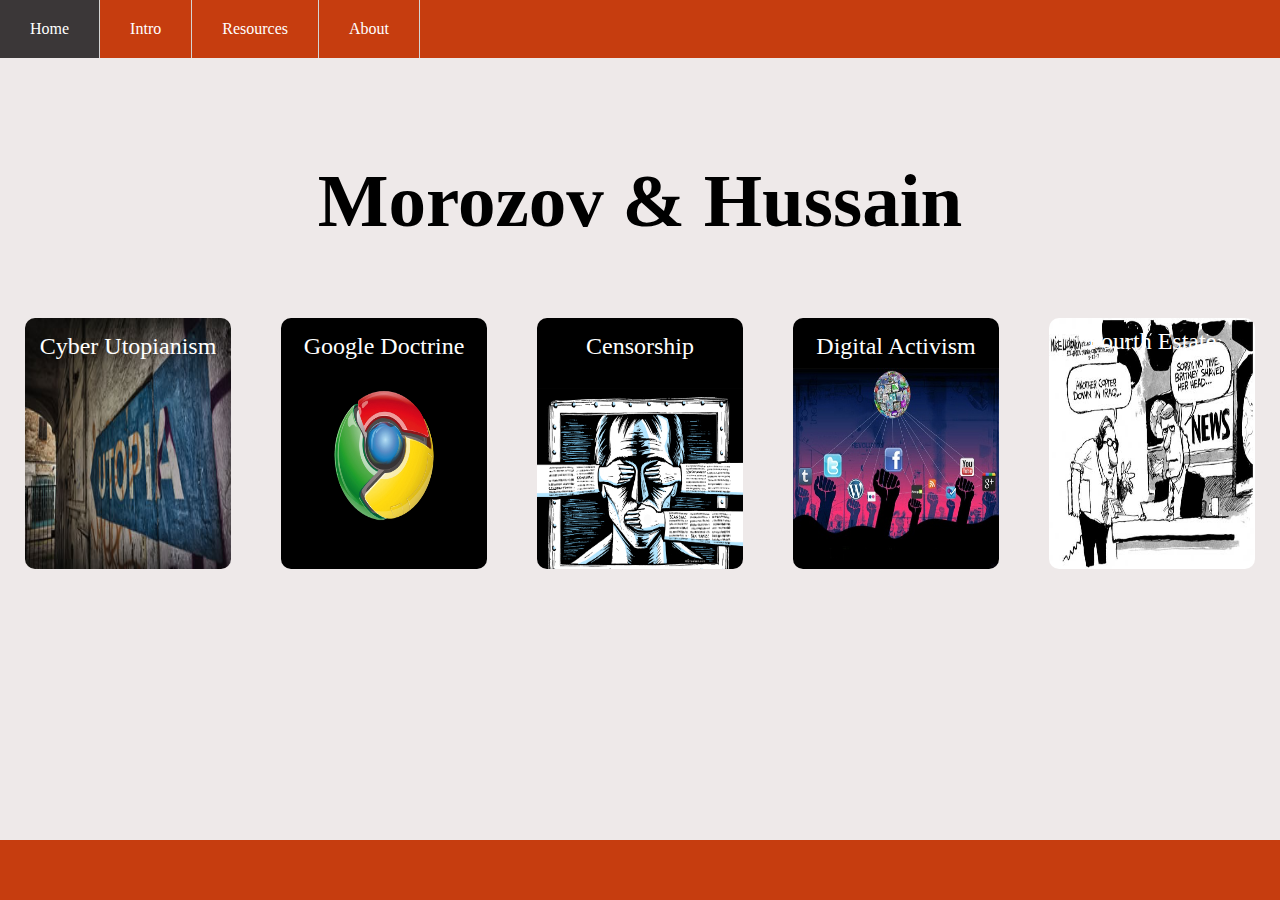
==== index.html @ 1659e242 "added fourth estate" ====
<!DOCTYPE html>
<html>
  <head>
    <meta charset="utf-8">
    <title>UMN Group 3 Final</title>
    <link rel="stylesheet" href="css/master.css">
  </head>
  <body>
    <div class="container">
      <div class="navBar">
        <ul>
          <li id="active"><a href="index.html">Home</a></li>
          <li><a href="intro.html">Intro</a></li>
          <li><a href="#">Resources</a></li>
          <li><a href="about.html">About</a></li>
        </ul>
      </div>
      <h1 class="title">Morozov & Hussain</h1>
      <div class="content">

        <a href="#"><div class="contentDiv" id="utopia" >
          <p id="cyberUtopianism">Cyber Utopianism</p>
        </div></a>
        <a href="#"><div class="contentDiv" id="google">
          <p id="googleDoctrine">Google Doctrine</p>
        </div></a>
        <a href="#"><div class="contentDiv" id="censorship">
          <p id="internetCensorship">Censorship</p>
        </div></a>
        <a href="#"><div class="contentDiv" id="activism">
          <p id="digitalActivism">Digital Activism</p>
        </div></a>
        <a href="topics/fourthEstate.html"><div class="contentDiv" id="fourth">
          <p id="fourthEstate">Fourth Estate</p>
        </div></a>
      </div>
      <div class="footer">

      </div>
    </div>
  </body>
</html>
---- css/master.css ----
html, body, .container{
    min-height: 100%;

    font-family: "san-serif", "tahoma";
}

body{
  margin: 0;
  background-color: #eee9e9;
}

.navBar ul {
    list-style-type: none;
    margin: 0;
    padding: 0;
    overflow: hidden;
    background-color: #C63D0F;
}

.navBar li {
    float: left;
    border-right:1px solid #D4D4D4;
}

.navBar li a {
    display: block;
    color: white;
    text-align: center;
    padding: 20px 30px;
    text-decoration: none;
}

.navBar li a:hover:not(#active) {
    background-color: #3B3738;
}

li.dropdown {
    display: inline-block;
}

#active {
    background-color: #3B3738;
}

.title{
  font-size: 75px;
  text-align: center;
  margin-top: 100px;
  color: black;
  height: 10px;
}

.content{
    display: flex;

}

.content > a  {
  flex: 1;
}

.content a{
  text-decoration: none;
}
.contentDiv{
  background-color: black;
  border-radius: 10px;
  height: 150%;
  margin: 25px;
  margin-top: 100px;
  transition: 1s ease;
}

.contentDiv:hover{
-webkit-transform: scale(1.1);
-ms-transform: scale(1.1);
transform: scale(1.1);
transition: 1s ease;
}

 #utopia{
   background-image: url("../media/utopia.png");
   background-size: 100% 100%;
   background-repeat: no-repeat;
 }

#cyberUtopianism{
    text-align: center;
    color: white;
    font-size: 24px;
    padding-top: 15px;
}

#google{
  background-image: url("../media/google.png");
  background-size: 100% 70%;
  background-position: 0px 50px;
  background-repeat: no-repeat;
}

#googleDoctrine{
   text-align: center;
   color: white;
   font-size: 24px;
   padding-top: 15px;
}

#censorship{
  background-image: url("../media/censorship.png");
  background-size: 100% 80%;
  background-position: 0px 70px;
  background-repeat: no-repeat;
}

#internetCensorship{
   text-align: center;
   color: white;
   font-size: 24px;
   padding-top: 15px;
}

#activism{
  background-image: url("../media/activism.png");
  background-size: 100% 80%;
  background-position: 0px 50px;
  background-repeat: no-repeat;
}

#digitalActivism{
   text-align: center;
   color: white;
   font-size: 24px;
   padding-top: 15px;
}

#fourth{
  background-image: url("../media/fourth.png");
  background-size: 100% 100%;
  background-repeat: no-repeat;
}

#fourthEstate{
   text-align: center;
   color: white;
   font-size: 24px;
   padding-top: 10px;
}

.footer{
  background-color: #C63D0F;
  height: 60px;
  left: 0;
  width: 100%;
  position: absolute;
  bottom: 0;
}
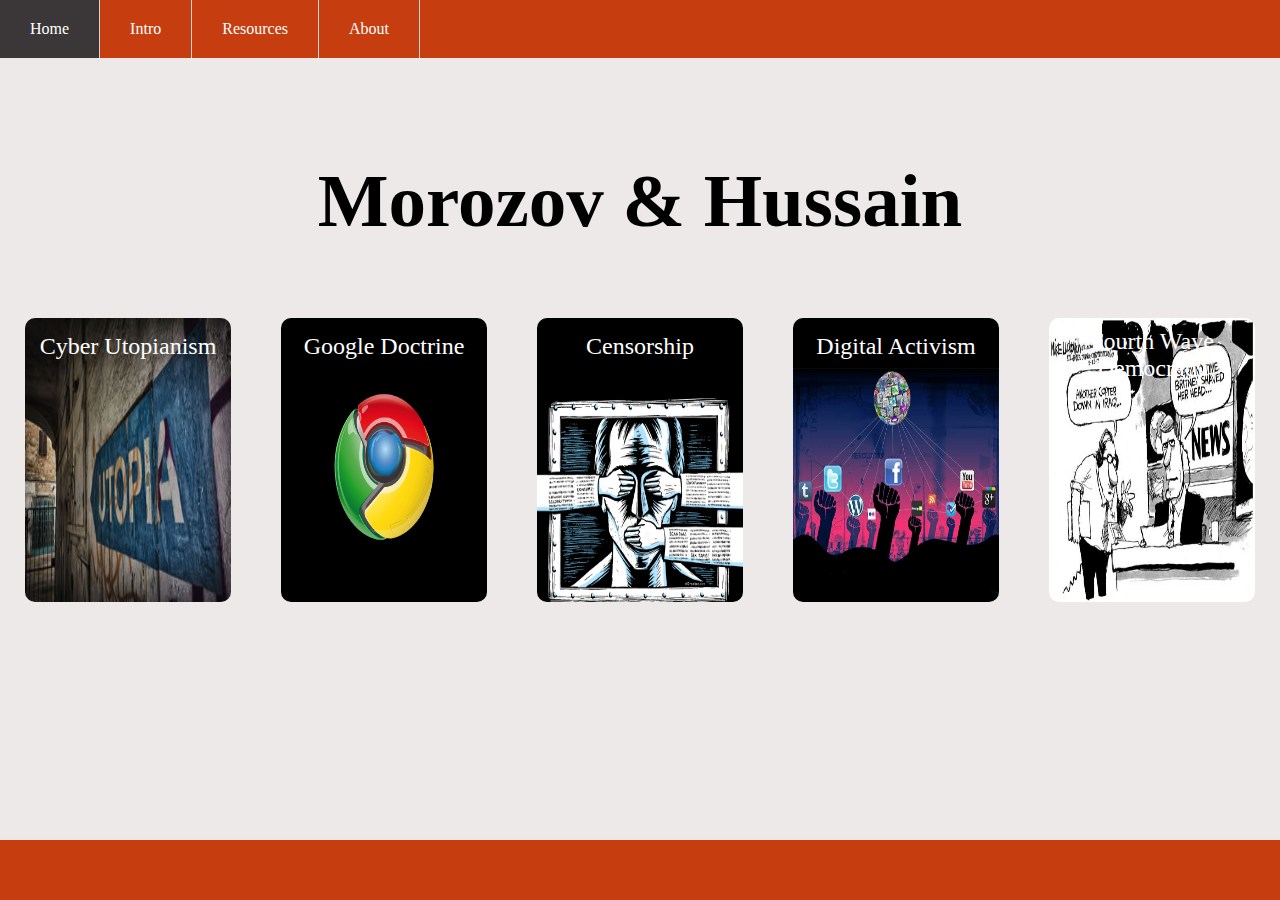
==== commit 4bbbb411: "fixed fourth estate" ====
--- a/index.html
+++ b/index.html
@@ -18,25 +18,25 @@
       <h1 class="title">Morozov & Hussain</h1>
       <div class="content">
 
-        <a href="#"><div class="contentDiv" id="utopia" >
+        <a href="topics/cyberUtopianism.html"><div class="contentDiv" id="utopia" >
           <p id="cyberUtopianism">Cyber Utopianism</p>
         </div></a>
-        <a href="#"><div class="contentDiv" id="google">
+        <a href="topics/googleDoctrine.html"><div class="contentDiv" id="google">
           <p id="googleDoctrine">Google Doctrine</p>
         </div></a>
         <a href="#"><div class="contentDiv" id="censorship">
           <p id="internetCensorship">Censorship</p>
         </div></a>
-        <a href="#"><div class="contentDiv" id="activism">
+        <a href="topics/digitalActivism.html"><div class="contentDiv" id="activism">
           <p id="digitalActivism">Digital Activism</p>
         </div></a>
         <a href="topics/fourthEstate.html"><div class="contentDiv" id="fourth">
-          <p id="fourthEstate">Fourth Estate</p>
+          <p id="fourthEstate">Fourth Wave Democracy</p>
         </div></a>
       </div>
-      <div class="footer">
+    </div>
+    <div class="footer">
 
-      </div>
     </div>
   </body>
 </html>
--- a/css/master.css
+++ b/css/master.css
@@ -151,6 +151,6 @@
   height: 60px;
   left: 0;
   width: 100%;
-  position: absolute;
+  position: fixed;
   bottom: 0;
 }
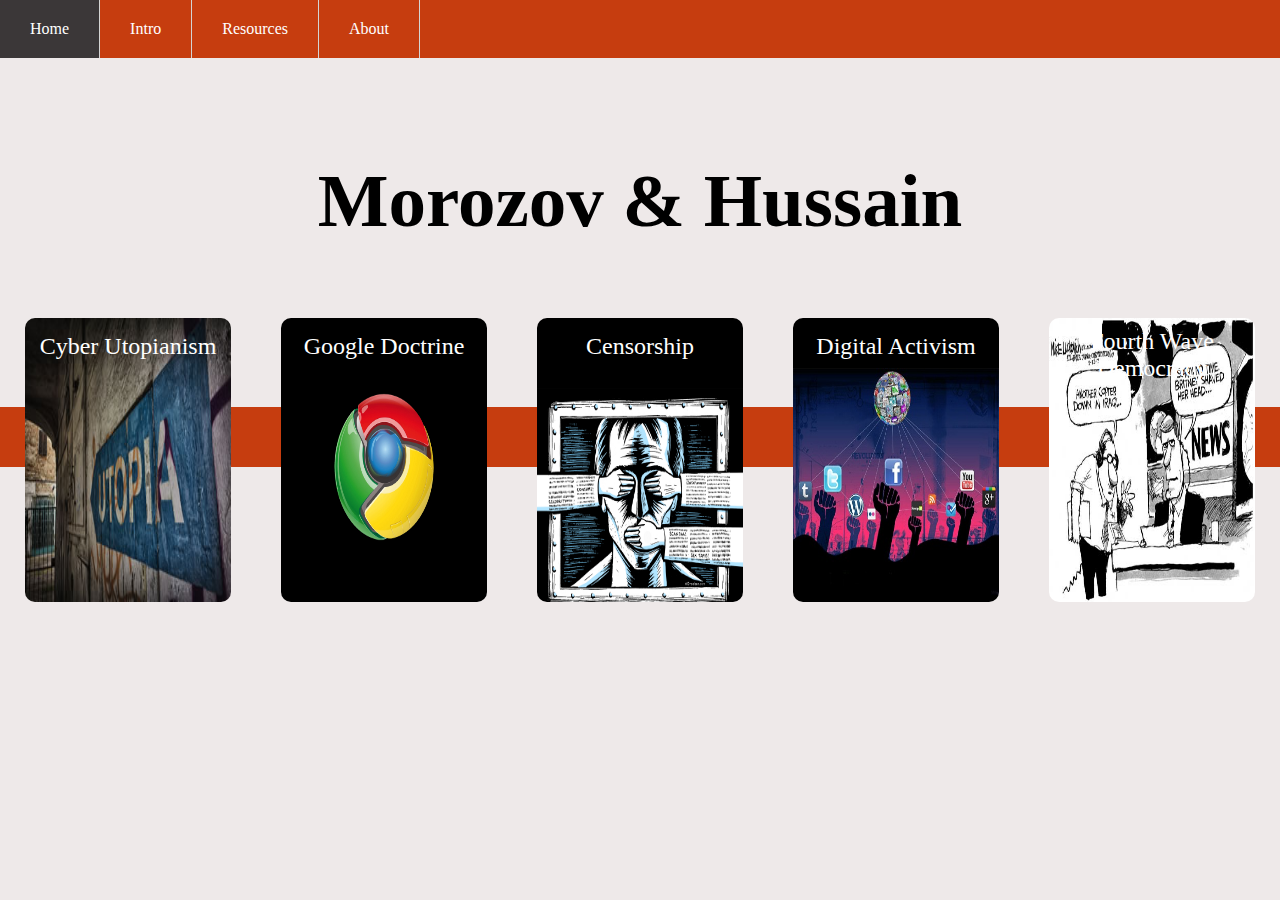
==== commit f921a00c: "add resources" ====
--- a/index.html
+++ b/index.html
@@ -11,7 +11,7 @@
         <ul>
           <li id="active"><a href="index.html">Home</a></li>
           <li><a href="intro.html">Intro</a></li>
-          <li><a href="#">Resources</a></li>
+          <li><a href="resources.html">Resources</a></li>
           <li><a href="about.html">About</a></li>
         </ul>
       </div>
--- a/css/master.css
+++ b/css/master.css
@@ -151,6 +151,6 @@
   height: 60px;
   left: 0;
   width: 100%;
-  position: fixed;
+  position: static;
   bottom: 0;
 }
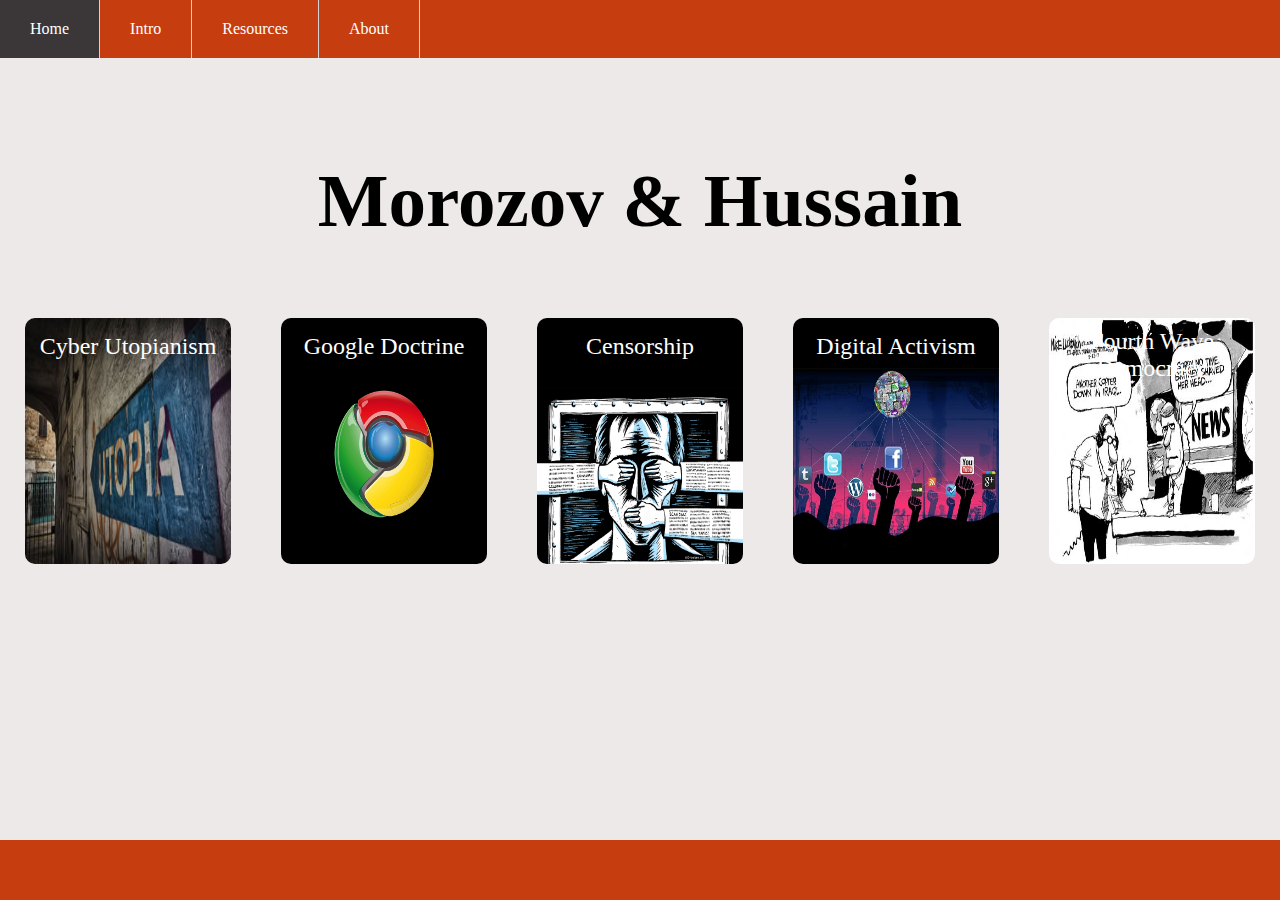
==== commit ccdc7e19: "added censorship" ====
--- a/index.html
+++ b/index.html
@@ -24,7 +24,7 @@
         <a href="topics/googleDoctrine.html"><div class="contentDiv" id="google">
           <p id="googleDoctrine">Google Doctrine</p>
         </div></a>
-        <a href="#"><div class="contentDiv" id="censorship">
+        <a href="topics/censorship.html"><div class="contentDiv" id="censorship">
           <p id="internetCensorship">Censorship</p>
         </div></a>
         <a href="topics/digitalActivism.html"><div class="contentDiv" id="activism">
--- a/css/master.css
+++ b/css/master.css
@@ -65,7 +65,7 @@
 .contentDiv{
   background-color: black;
   border-radius: 10px;
-  height: 150%;
+  height: 130%;
   margin: 25px;
   margin-top: 100px;
   transition: 1s ease;
@@ -151,6 +151,6 @@
   height: 60px;
   left: 0;
   width: 100%;
-  position: static;
+  position: absolute;
   bottom: 0;
 }
